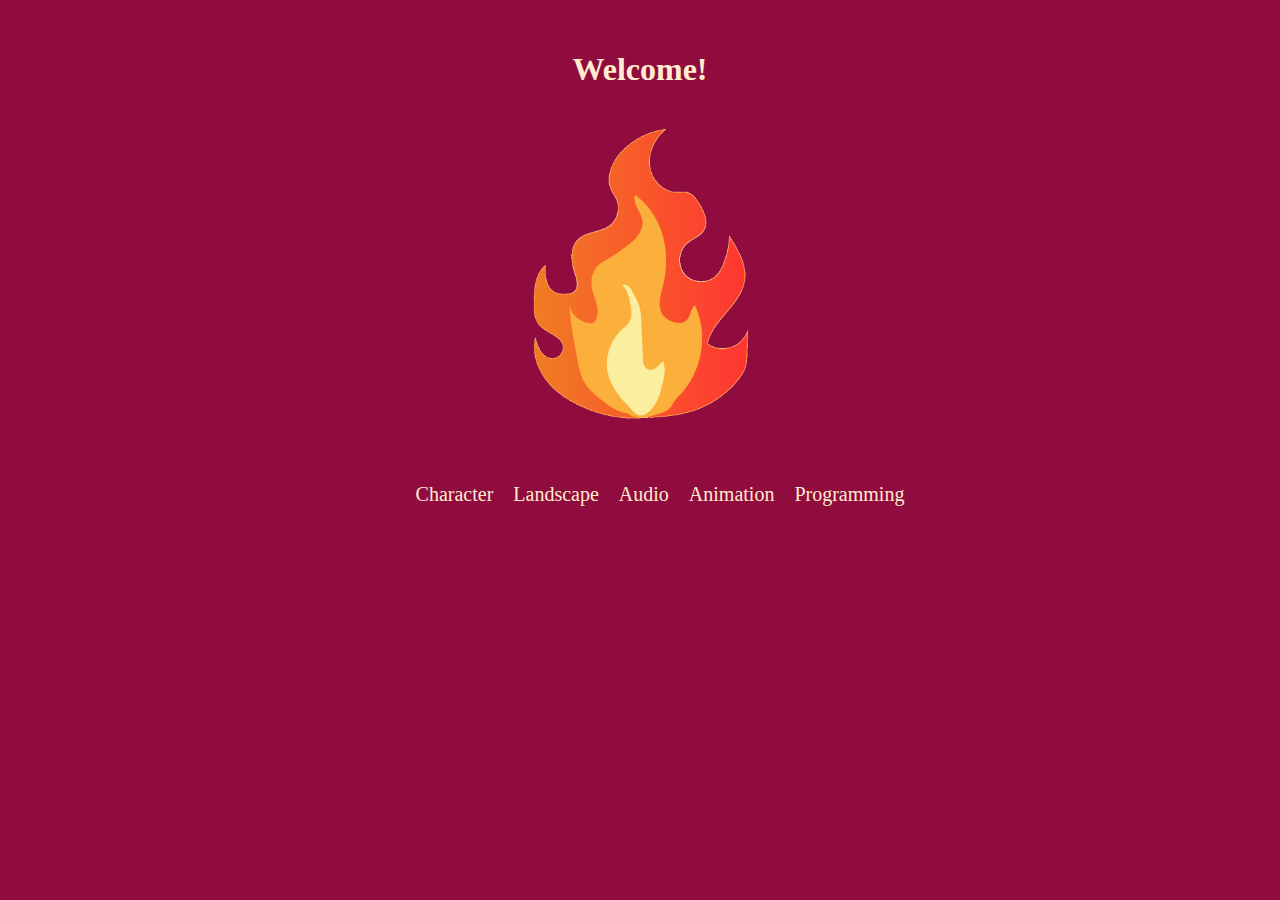
==== index.html @ 88b666ba "Add files via upload" ====
<!DOCTYPE html>
<html>
<head>
	<meta charset="utf-8">
	<meta name="viewport" content="width=device-width, initial-scale=1">
	<title>Flame's & Fire</title>
	<link rel="stylesheet" type="text/css" href="style.css">
</head>
<body>
	<h1>Welcome!</h1>
	<p></p>
	<img src="images/flame4.png" alt="temp" class="center">
</br>

<ul>

	<li><a href="character.html">Character</a></li>
	<li><a href="landscape.html">Landscape</a></li>
	<li><a href="audio.html">Audio</a></li>
	<li><a href="animation.html">Animation</a></li>
	<li><a href="programming.html">Programming</a></li>

</ul>


</body>
</html>
---- style.css ----
body{background-color:#900C3F;}

h1{	color: blanchedalmond;
	font-family: Arial Rounded MT Bold;
	font-size: 32px;
	text-align: center;
	padding-top: 30px;}

p{color: blanchedalmond;
	font-family: DIN Alternate;
	font-size: 14px;
	text-align: justify;
	line-height: 2.8;
	width: 700px;
	margin-left: 1100px;
	margin-right: auto;
	padding-top: auto;
	position: relative;
	top: 330px;
	left: 410px;}

a{color: blanchedalmond;
	font-family: Arial Rounded MT Bold;
	font-size: 20px;
	text-decoration: none;
	margin: auto;}

a:hover{color: #FF7F50;
	text-decoration: underline;}

ul{list-style-type: none;
	justify-content: center;
	display: flex;
	text-align: center;}

li{display: inline-block;
	list-style-type: none;
	padding: 10px;}

img{margin-right: 1110px;
	margin-left: 600px;
	display: left;}

iframe{width: 700px;
	margin-left: 500px;
	margin-top: 210px;
	display: block;}

canvas{margin-right: 1110px;
	margin-left: 900px;
	display: left;}

.center{display: block;
	margin-left: auto;
	margin-right: auto;
	width: 26%;
}
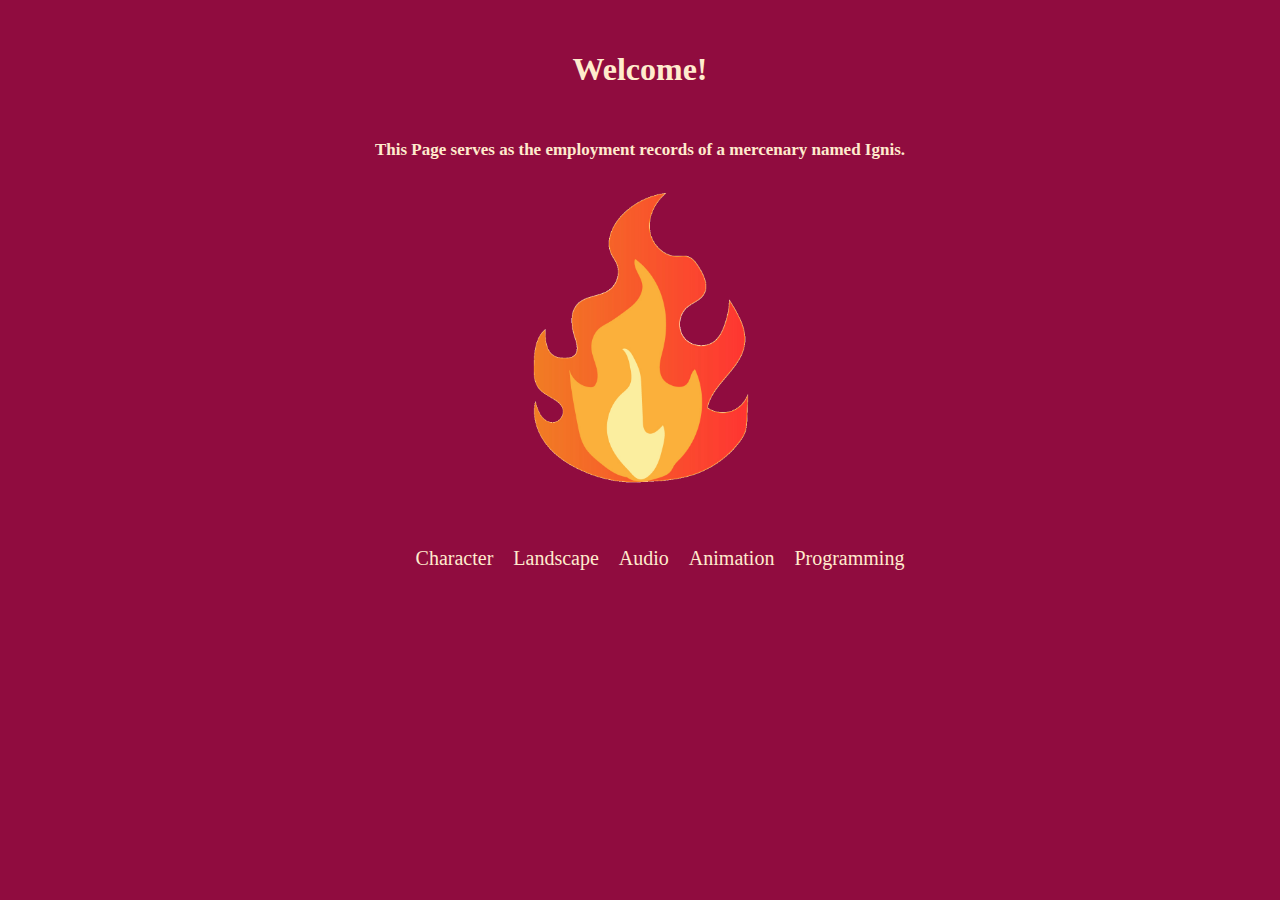
==== commit b63ce5c5: "Update index.html" ====
--- a/index.html
+++ b/index.html
@@ -8,7 +8,7 @@
 </head>
 <body>
 	<h1>Welcome!</h1>
-	<p></p>
+	<h2>This Page serves as the employment records of a mercenary named Ignis.</h2>
 	<img src="images/flame4.png" alt="temp" class="center">
 </br>
 
@@ -24,4 +24,4 @@
 
 
 </body>
-</html>+</html>
--- a/style.css
+++ b/style.css
@@ -3,6 +3,12 @@
 h1{	color: blanchedalmond;
 	font-family: Arial Rounded MT Bold;
 	font-size: 32px;
+	text-align: center;
+	padding-top: 30px;}
+
+h2{	color: blanchedalmond;
+	font-family: Arial Rounded MT Bold;
+	font-size: 17px;
 	text-align: center;
 	padding-top: 30px;}
 
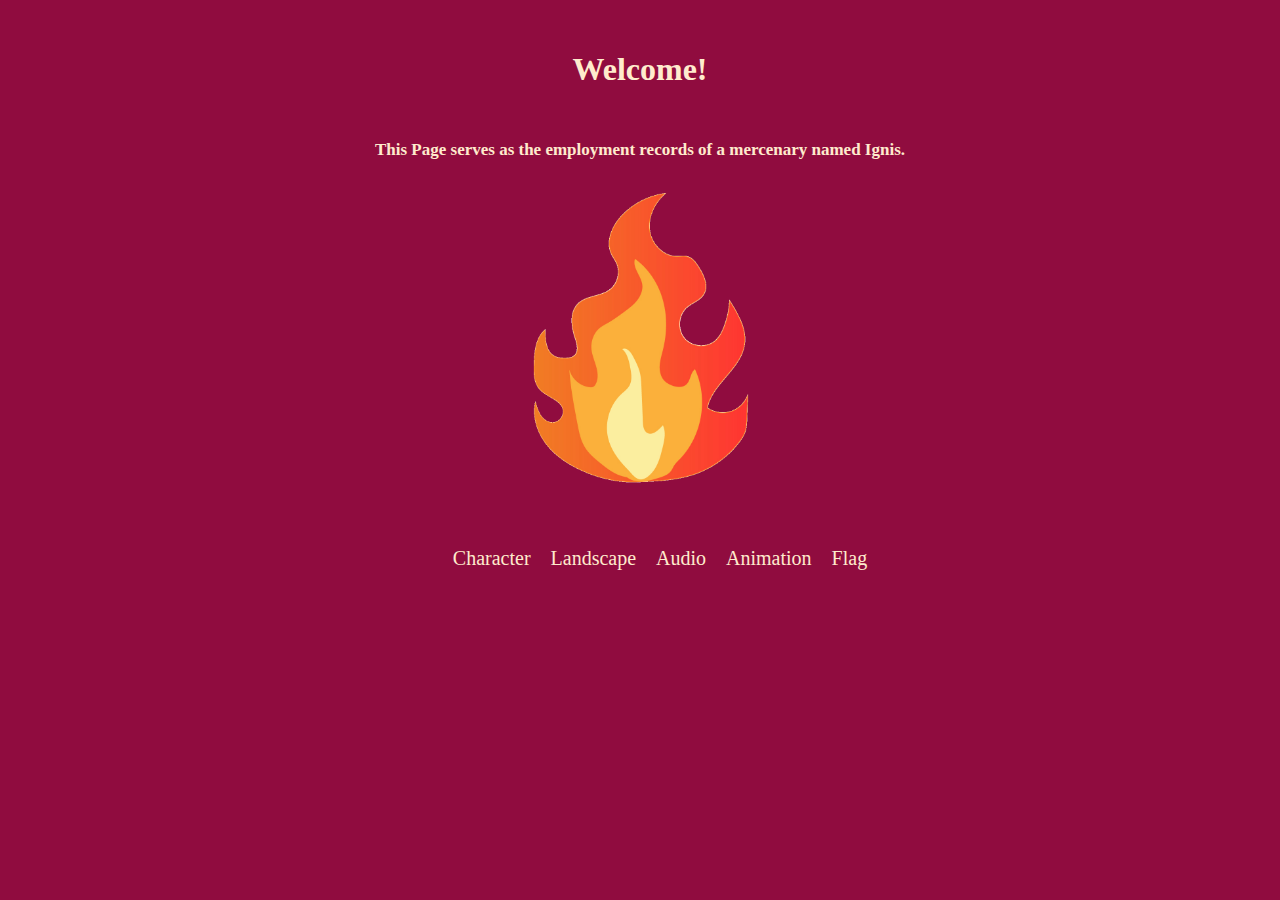
==== commit 73082acc: "Update index.html" ====
--- a/index.html
+++ b/index.html
@@ -18,7 +18,7 @@
 	<li><a href="landscape.html">Landscape</a></li>
 	<li><a href="audio.html">Audio</a></li>
 	<li><a href="animation.html">Animation</a></li>
-	<li><a href="programming.html">Programming</a></li>
+	<li><a href="programming.html">Flag</a></li>
 
 </ul>
 
